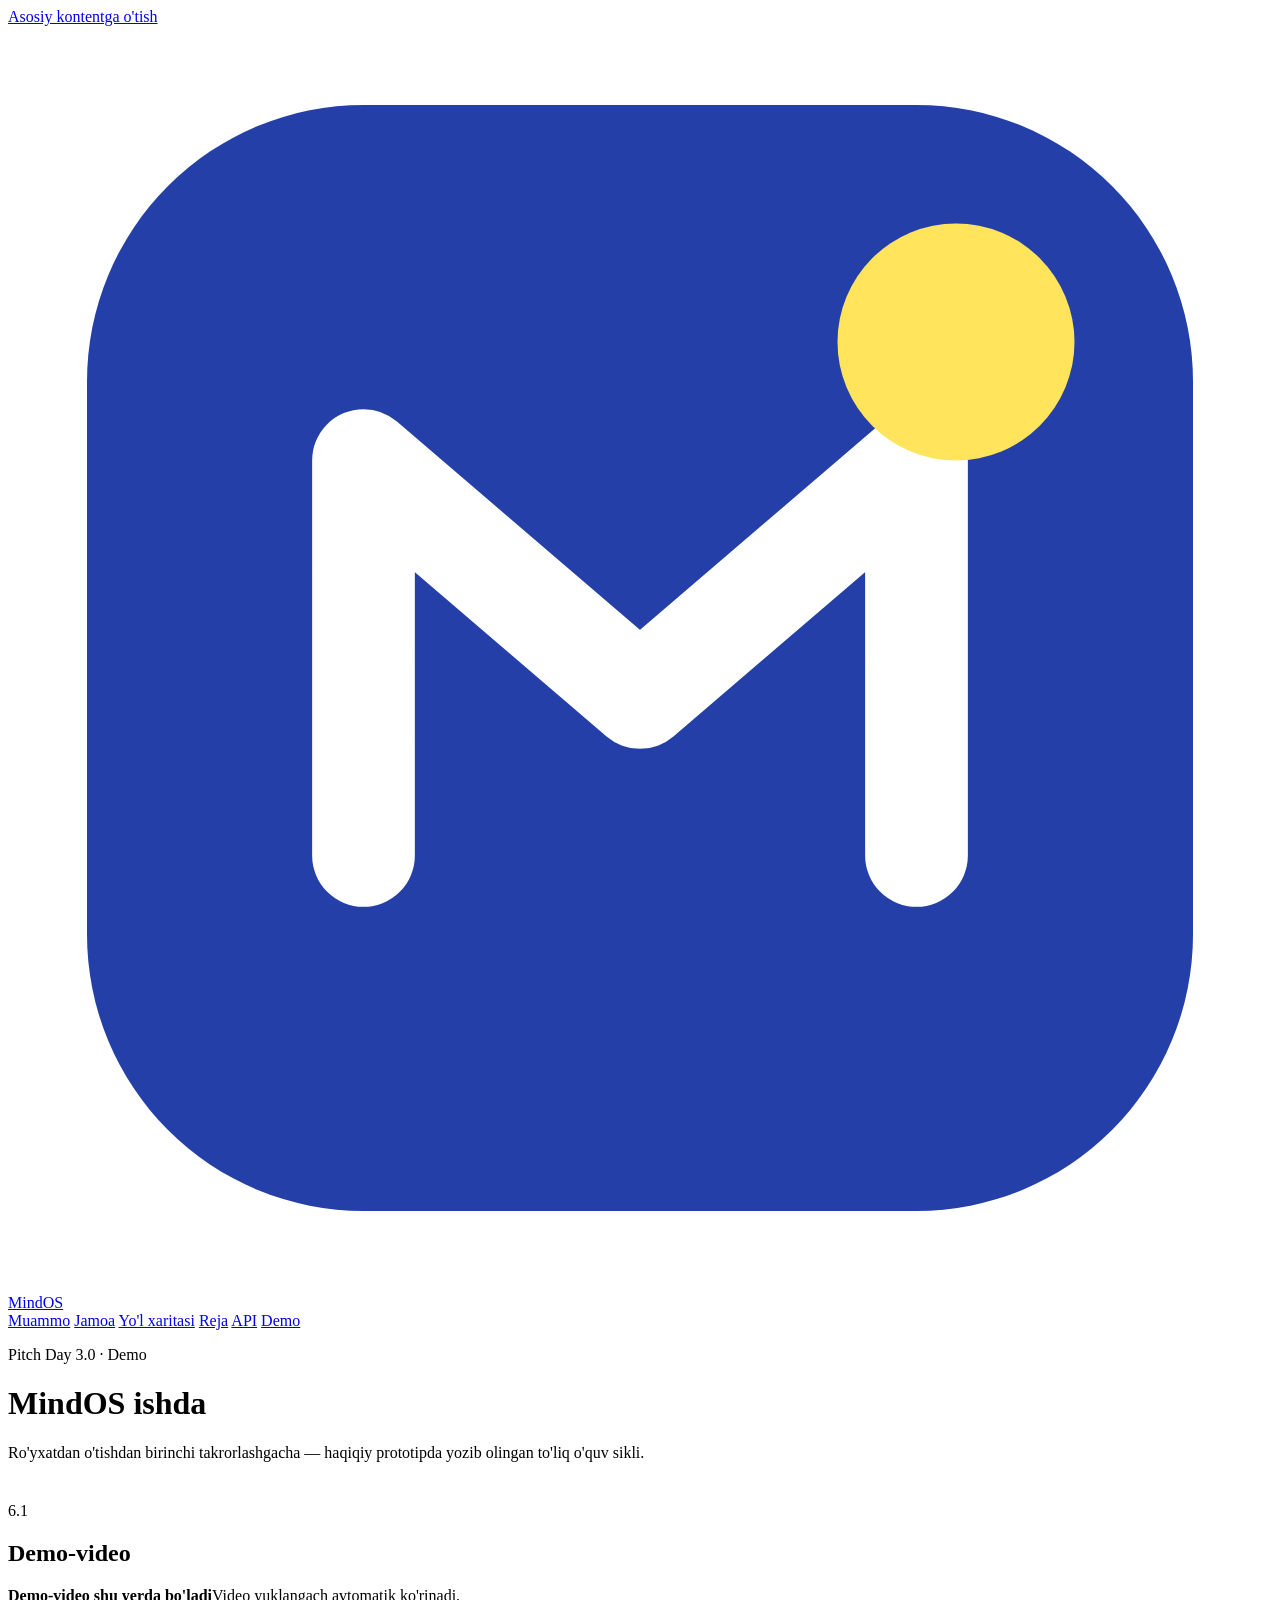
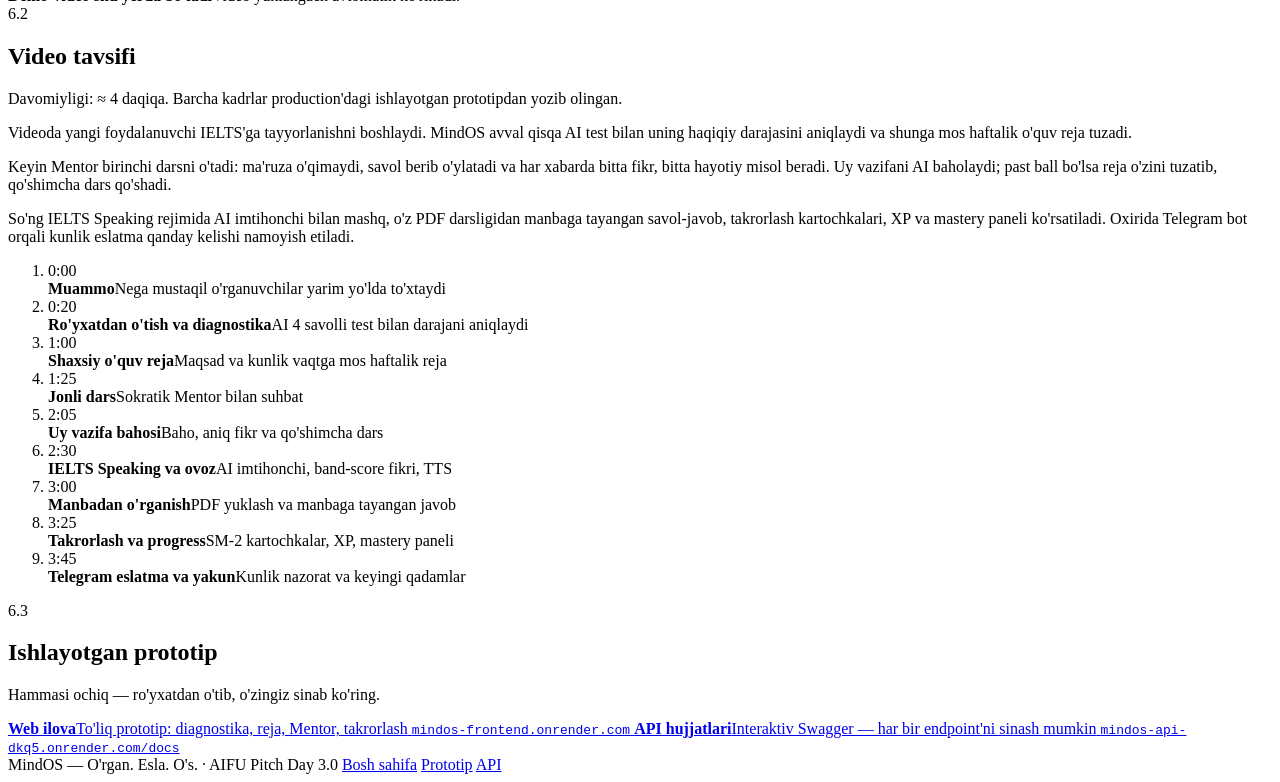
==== site/demo/index.html @ acab4b27 "MindOS Pitch Day 3.0 sayti" ====
<!doctype html>
<html lang="uz">
<head>
  <meta charset="utf-8">
  <meta name="viewport" content="width=device-width, initial-scale=1">
  <title>MindOS Demo</title>
  <meta name="description" content="MindOS demo-videosi, uning tavsifi va ishlayotgan prototip havolasi.">
  <link rel="icon" href="/assets/favicon.svg" type="image/svg+xml">
  <link rel="preconnect" href="https://fonts.googleapis.com">
  <link rel="preconnect" href="https://fonts.gstatic.com" crossorigin>
  <link href="https://fonts.googleapis.com/css2?family=Caveat:wght@600;700&family=Onest:wght@400;500;600;700;800&display=swap" rel="stylesheet">
  <link rel="stylesheet" href="/assets/style.css">
</head>
<body>
<a class="visually-hidden" href="#main">Asosiy kontentga o'tish</a>

<header class="topbar">
  <div class="topbar-in">
    <a class="logo" href="/" aria-label="MindOS bosh sahifa">
      <svg viewBox="0 0 32 32" aria-hidden="true"><rect x="2" y="2" width="28" height="28" rx="7" fill="#2440a8"/><path d="M9 21V11l7 6 7-6v10" fill="none" stroke="#fff" stroke-width="2.6" stroke-linecap="round" stroke-linejoin="round"/><circle cx="24" cy="8" r="3" fill="#ffe45c"/></svg>
      MindOS
    </a>
    <nav class="nav" aria-label="Asosiy">
      <a href="/#muammo">Muammo</a>
      <a href="/#jamoa">Jamoa</a>
      <a href="/#yol-xaritasi">Yo'l xaritasi</a>
      <a href="/#reja">Reja</a>
      <a href="/#api">API</a>
      <a class="btn" href="/demo" aria-current="page">Demo</a>
    </nav>
  </div>
</header>

<main id="main" class="sheet">

  <div class="demo-hero">
    <p class="note">Pitch Day 3.0 · Demo</p>
    <h1>MindOS ishda</h1>
    <p>Ro'yxatdan o'tishdan birinchi takrorlashgacha — haqiqiy prototipda yozib olingan to'liq o'quv sikli.</p>
  </div>

  <!-- 6.1 DEMO-VIDEO -->
  <section id="video-sec" aria-labelledby="h-video" style="padding-top:24px">
    <div class="sec-head">
      <span class="sec-no">6.1</span>
      <h2 id="h-video">Demo-video</h2>
    </div>
    <div class="video" id="video">
      <div class="video-empty"><div><b>Demo-video shu yerda bo'ladi</b>Video yuklangach avtomatik ko'rinadi.</div></div>
    </div>
  </section>

  <!-- 6.2 TAVSIF -->
  <section id="tavsif" aria-labelledby="h-tavsif">
    <div class="sec-head">
      <span class="sec-no">6.2</span>
      <h2 id="h-tavsif">Video tavsifi</h2>
      <p>Davomiyligi: <span id="video-duration">≈ 4 daqiqa</span>. Barcha kadrlar production'dagi ishlayotgan prototipdan yozib olingan.</p>
    </div>
    <div class="demo-cols">
      <div>
        <p>Videoda yangi foydalanuvchi IELTS'ga tayyorlanishni boshlaydi. MindOS avval qisqa AI test bilan uning haqiqiy darajasini aniqlaydi va shunga mos haftalik o'quv reja tuzadi.</p>
        <p>Keyin Mentor birinchi darsni o'tadi: ma'ruza o'qimaydi, savol berib o'ylatadi va har xabarda bitta fikr, bitta hayotiy misol beradi. Uy vazifani AI baholaydi; past ball bo'lsa reja o'zini tuzatib, qo'shimcha dars qo'shadi.</p>
        <p>So'ng IELTS Speaking rejimida AI imtihonchi bilan mashq, o'z PDF darsligidan manbaga tayangan savol-javob, takrorlash kartochkalari, XP va mastery paneli ko'rsatiladi. Oxirida Telegram bot orqali kunlik eslatma qanday kelishi namoyish etiladi.</p>
      </div>
      <ol class="chapters" aria-label="Video bo'limlari">
        <li><time>0:00</time><div><b>Muammo</b><span>Nega mustaqil o'rganuvchilar yarim yo'lda to'xtaydi</span></div></li>
        <li><time>0:20</time><div><b>Ro'yxatdan o'tish va diagnostika</b><span>AI 4 savolli test bilan darajani aniqlaydi</span></div></li>
        <li><time>1:00</time><div><b>Shaxsiy o'quv reja</b><span>Maqsad va kunlik vaqtga mos haftalik reja</span></div></li>
        <li><time>1:25</time><div><b>Jonli dars</b><span>Sokratik Mentor bilan suhbat</span></div></li>
        <li><time>2:05</time><div><b>Uy vazifa bahosi</b><span>Baho, aniq fikr va qo'shimcha dars</span></div></li>
        <li><time>2:30</time><div><b>IELTS Speaking va ovoz</b><span>AI imtihonchi, band-score fikri, TTS</span></div></li>
        <li><time>3:00</time><div><b>Manbadan o'rganish</b><span>PDF yuklash va manbaga tayangan javob</span></div></li>
        <li><time>3:25</time><div><b>Takrorlash va progress</b><span>SM-2 kartochkalar, XP, mastery paneli</span></div></li>
        <li><time>3:45</time><div><b>Telegram eslatma va yakun</b><span>Kunlik nazorat va keyingi qadamlar</span></div></li>
      </ol>
    </div>
  </section>

  <!-- 6.3 PROTOTIP -->
  <section id="prototip" aria-labelledby="h-proto">
    <div class="sec-head">
      <span class="sec-no">6.3</span>
      <h2 id="h-proto">Ishlayotgan prototip</h2>
      <p>Hammasi ochiq — ro'yxatdan o'tib, o'zingiz sinab ko'ring.</p>
    </div>
    <div class="links-grid">
      <a class="link-card" data-link="app" href="https://mindos-frontend.onrender.com" target="_blank" rel="noopener">
        <b>Web ilova</b><span>To'liq prototip: diagnostika, reja, Mentor, takrorlash</span>
        <code>mindos-frontend.onrender.com</code>
      </a>
      <a class="link-card" data-link="apiDocs" href="https://mindos-api-dkq5.onrender.com/docs" target="_blank" rel="noopener">
        <b>API hujjatlari</b><span>Interaktiv Swagger — har bir endpoint'ni sinash mumkin</span>
        <code>mindos-api-dkq5.onrender.com/docs</code>
      </a>
      <a class="link-card" id="tg-bot-card" href="#" target="_blank" rel="noopener" hidden>
        <b>Telegram bot</b><span>Kunlik eslatmalar va streak</span>
        <code></code>
      </a>
    </div>
  </section>

</main>

<footer>
  <div class="foot-in">
    <span class="grow">MindOS — O'rgan. Esla. O's. · AIFU Pitch Day 3.0</span>
    <a href="/">Bosh sahifa</a>
    <a data-link="app" href="https://mindos-frontend.onrender.com" target="_blank" rel="noopener">Prototip</a>
    <a data-link="apiDocs" href="https://mindos-api-dkq5.onrender.com/docs" target="_blank" rel="noopener">API</a>
  </div>
</footer>

<script src="/assets/config.js"></script>
<script src="/assets/app.js"></script>
</body>
</html>
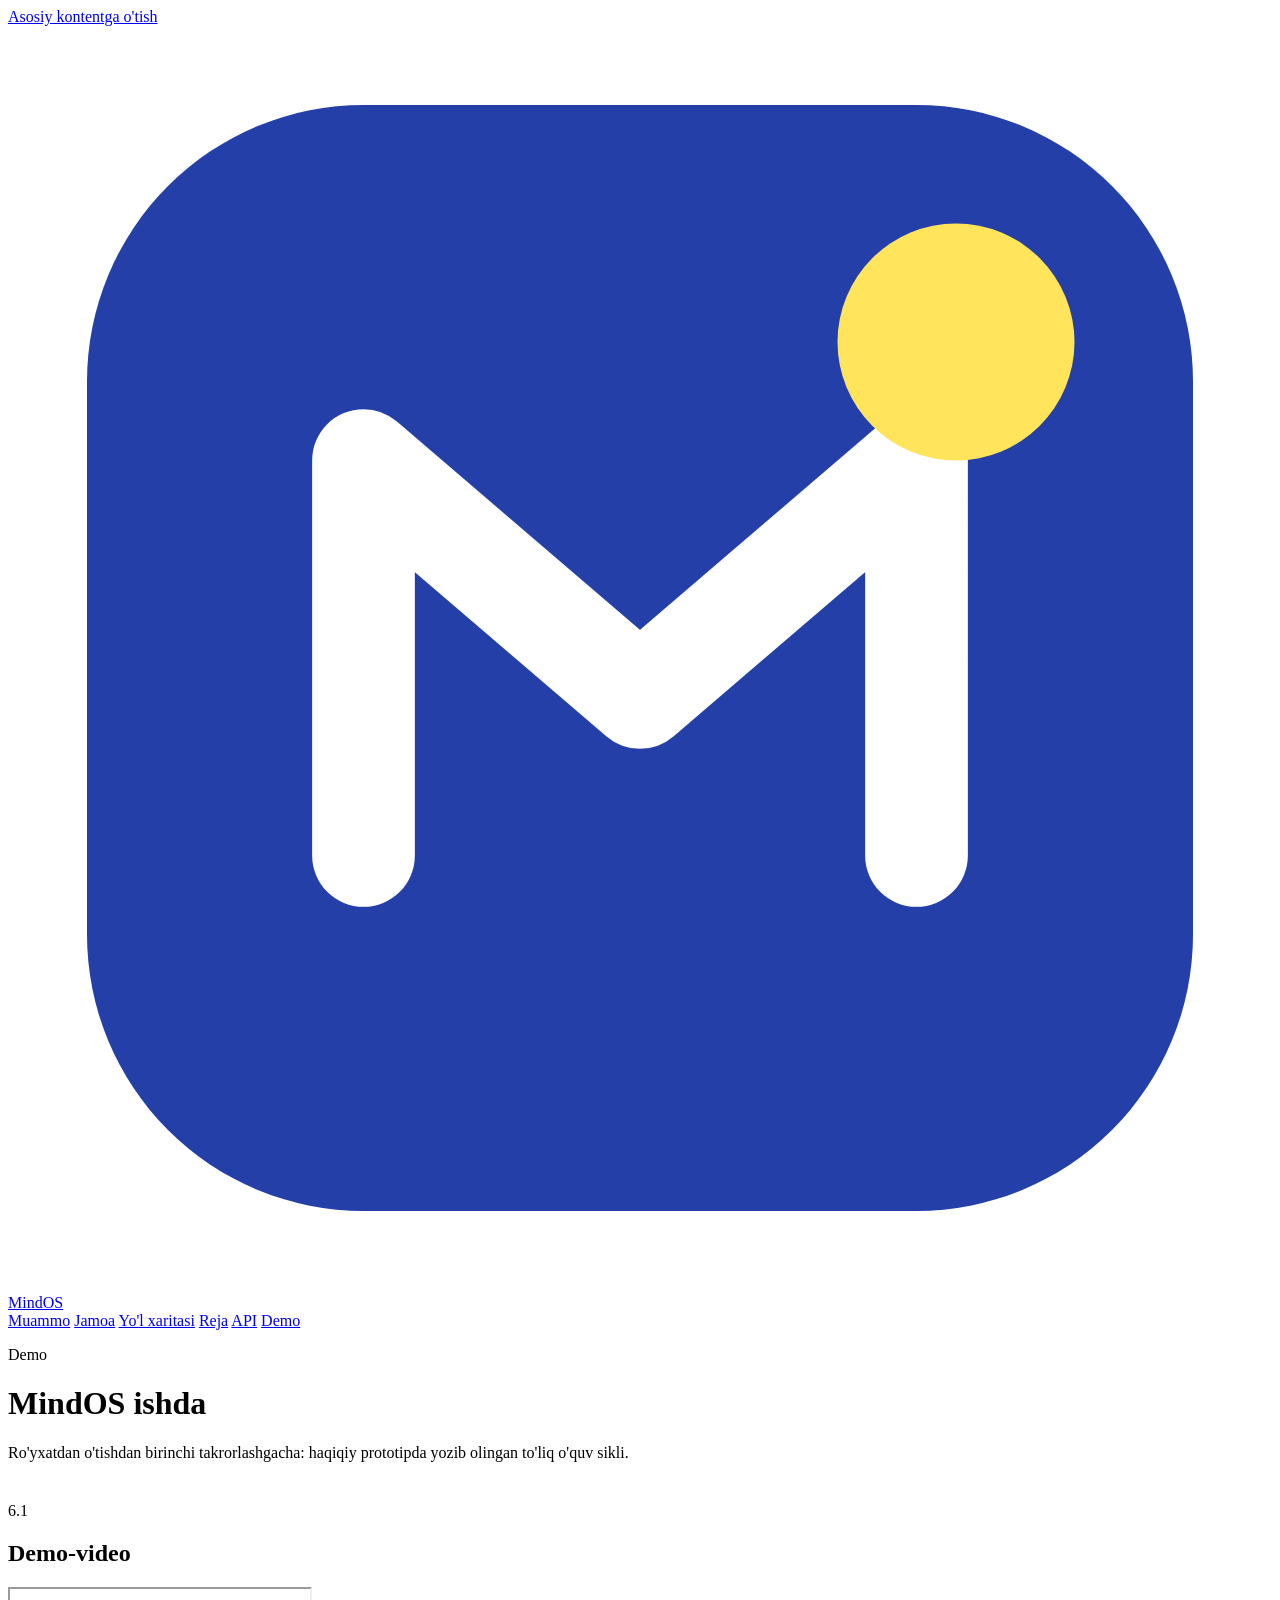
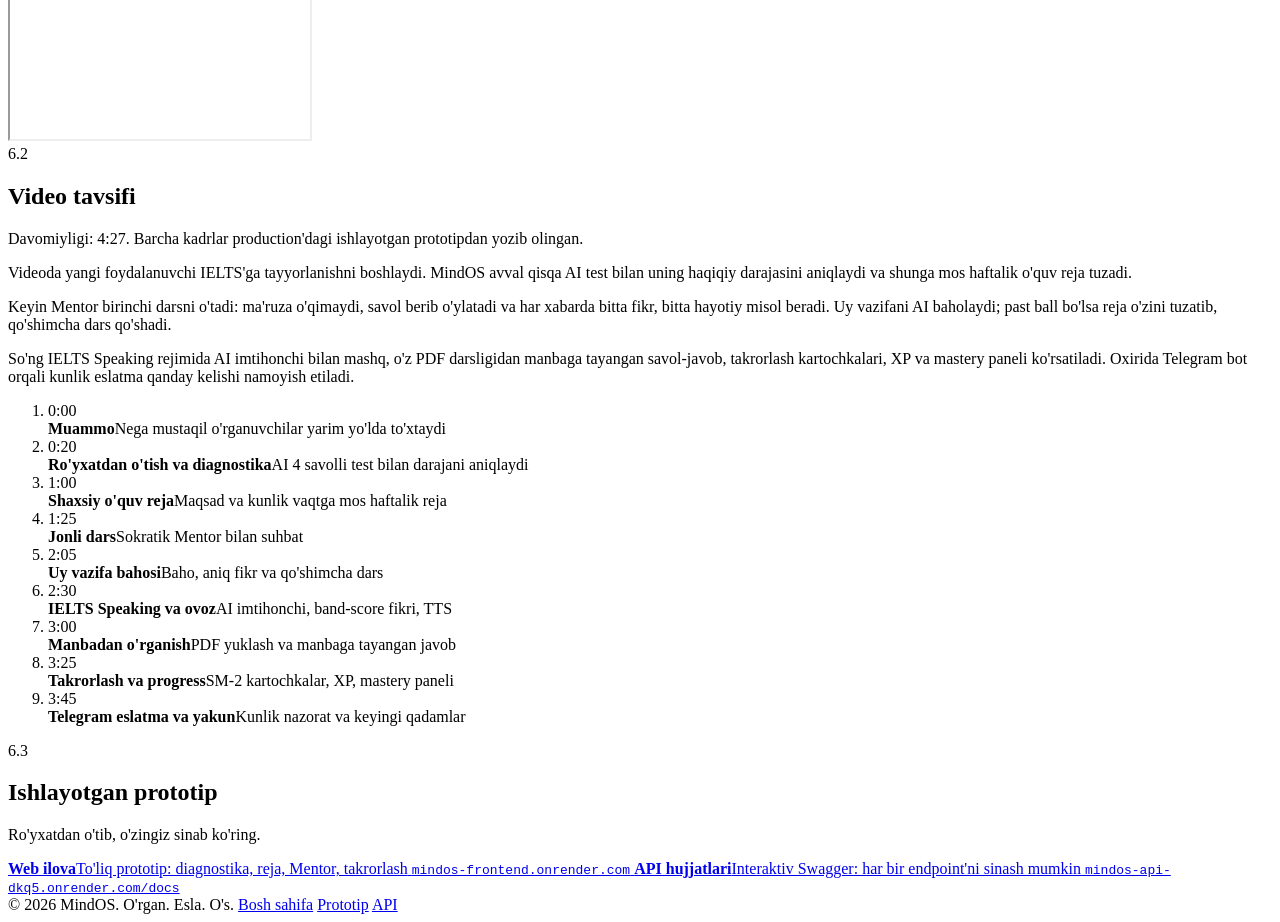
==== commit 61728220: "Jamoa yangilandi, demo video qo'shildi" ====
--- a/site/demo/index.html
+++ b/site/demo/index.html
@@ -34,28 +34,26 @@
 <main id="main" class="sheet">
 
   <div class="demo-hero">
-    <p class="note">Pitch Day 3.0 · Demo</p>
+    <p class="note">Demo</p>
     <h1>MindOS ishda</h1>
-    <p>Ro'yxatdan o'tishdan birinchi takrorlashgacha — haqiqiy prototipda yozib olingan to'liq o'quv sikli.</p>
+    <p>Ro'yxatdan o'tishdan birinchi takrorlashgacha: haqiqiy prototipda yozib olingan to'liq o'quv sikli.</p>
   </div>
 
-  <!-- 6.1 DEMO-VIDEO -->
   <section id="video-sec" aria-labelledby="h-video" style="padding-top:24px">
     <div class="sec-head">
       <span class="sec-no">6.1</span>
       <h2 id="h-video">Demo-video</h2>
     </div>
     <div class="video" id="video">
-      <div class="video-empty"><div><b>Demo-video shu yerda bo'ladi</b>Video yuklangach avtomatik ko'rinadi.</div></div>
+      <iframe src="https://www.youtube-nocookie.com/embed/x4xEy1hEQBY?rel=0" title="MindOS demo-video" allow="accelerometer; encrypted-media; gyroscope; picture-in-picture; fullscreen" allowfullscreen loading="lazy"></iframe>
     </div>
   </section>
 
-  <!-- 6.2 TAVSIF -->
   <section id="tavsif" aria-labelledby="h-tavsif">
     <div class="sec-head">
       <span class="sec-no">6.2</span>
       <h2 id="h-tavsif">Video tavsifi</h2>
-      <p>Davomiyligi: <span id="video-duration">≈ 4 daqiqa</span>. Barcha kadrlar production'dagi ishlayotgan prototipdan yozib olingan.</p>
+      <p>Davomiyligi: <span id="video-duration">4:27</span>. Barcha kadrlar production'dagi ishlayotgan prototipdan yozib olingan.</p>
     </div>
     <div class="demo-cols">
       <div>
@@ -77,12 +75,11 @@
     </div>
   </section>
 
-  <!-- 6.3 PROTOTIP -->
   <section id="prototip" aria-labelledby="h-proto">
     <div class="sec-head">
       <span class="sec-no">6.3</span>
       <h2 id="h-proto">Ishlayotgan prototip</h2>
-      <p>Hammasi ochiq — ro'yxatdan o'tib, o'zingiz sinab ko'ring.</p>
+      <p>Ro'yxatdan o'tib, o'zingiz sinab ko'ring.</p>
     </div>
     <div class="links-grid">
       <a class="link-card" data-link="app" href="https://mindos-frontend.onrender.com" target="_blank" rel="noopener">
@@ -90,7 +87,7 @@
         <code>mindos-frontend.onrender.com</code>
       </a>
       <a class="link-card" data-link="apiDocs" href="https://mindos-api-dkq5.onrender.com/docs" target="_blank" rel="noopener">
-        <b>API hujjatlari</b><span>Interaktiv Swagger — har bir endpoint'ni sinash mumkin</span>
+        <b>API hujjatlari</b><span>Interaktiv Swagger: har bir endpoint'ni sinash mumkin</span>
         <code>mindos-api-dkq5.onrender.com/docs</code>
       </a>
       <a class="link-card" id="tg-bot-card" href="#" target="_blank" rel="noopener" hidden>
@@ -104,7 +101,7 @@
 
 <footer>
   <div class="foot-in">
-    <span class="grow">MindOS — O'rgan. Esla. O's. · AIFU Pitch Day 3.0</span>
+    <span class="grow">© 2026 MindOS. O'rgan. Esla. O's.</span>
     <a href="/">Bosh sahifa</a>
     <a data-link="app" href="https://mindos-frontend.onrender.com" target="_blank" rel="noopener">Prototip</a>
     <a data-link="apiDocs" href="https://mindos-api-dkq5.onrender.com/docs" target="_blank" rel="noopener">API</a>
